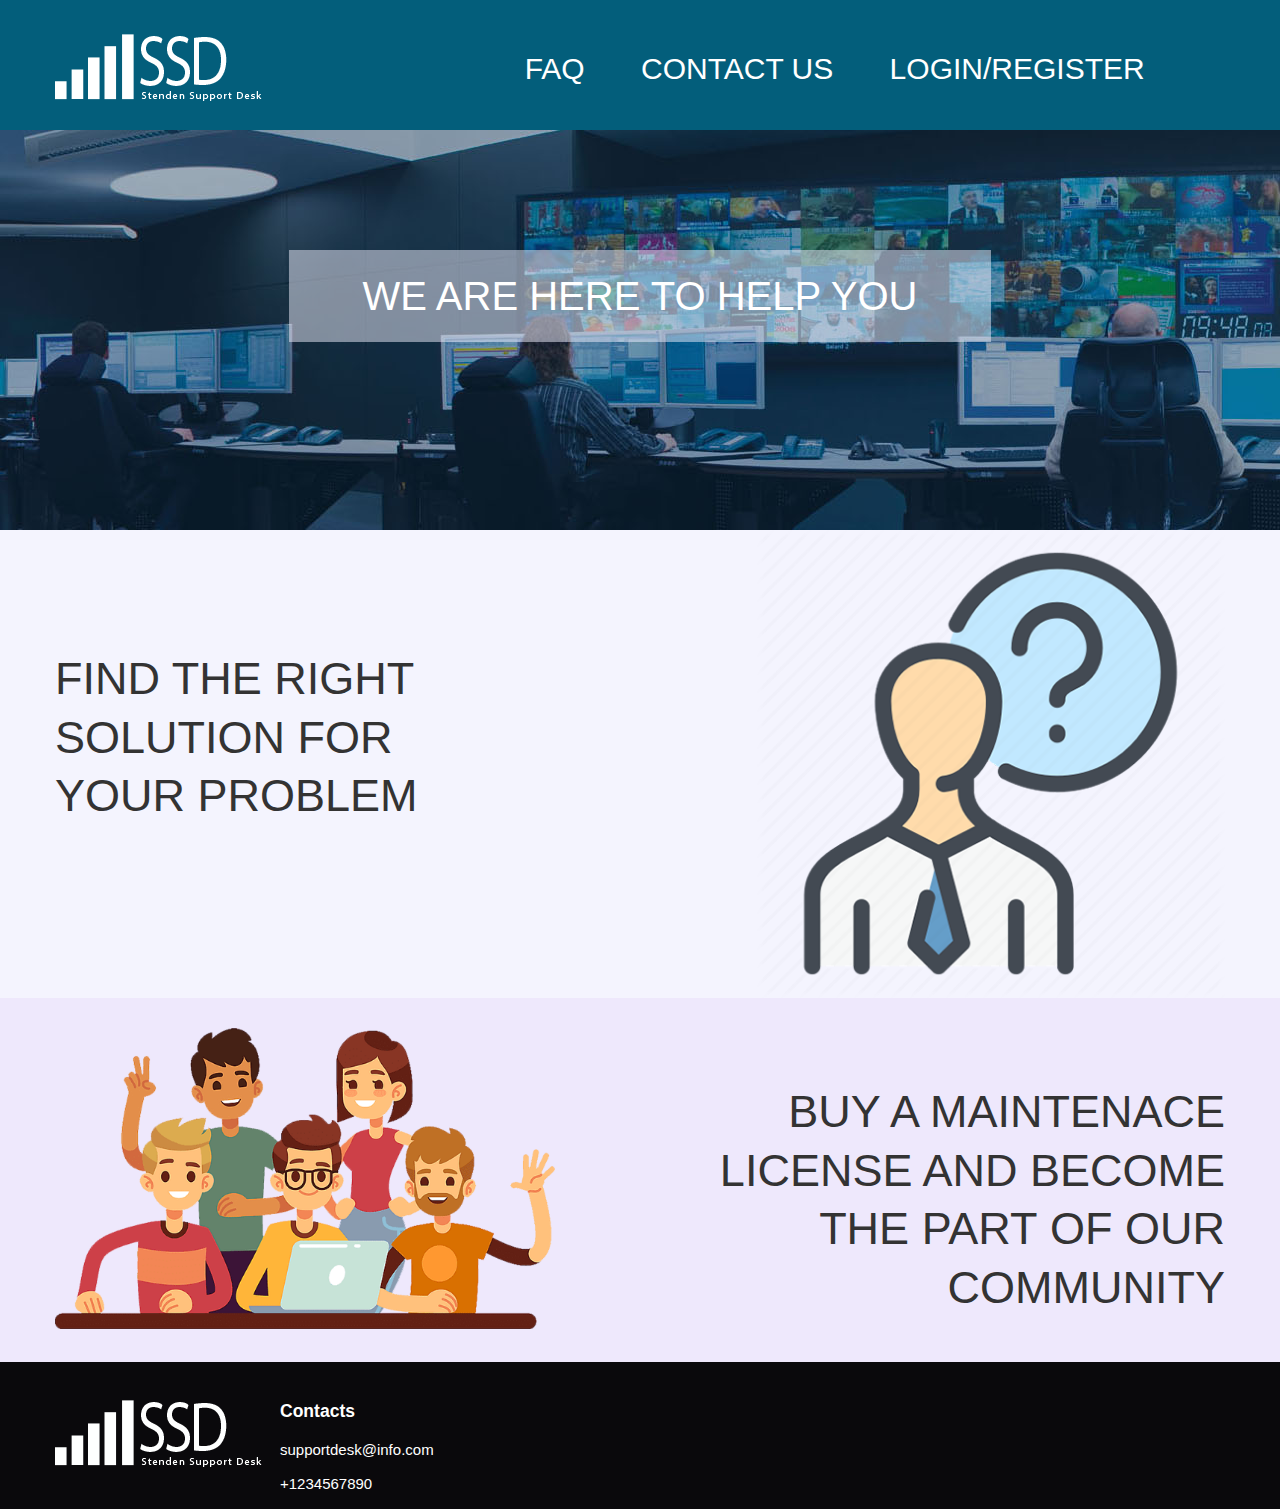
==== index.html @ 8ef579fd "Index Page and CSS" ====
<!DOCTYPE html>
<html lang="en">

<head>
    <meta charset="UTF-8">
    <meta name="viewport" content="width=device-width, initial-scale=1.0">
    <title>Index Page</title>
    <link rel="stylesheet" href="vendor/Slick/slick.css">
    <link rel="stylesheet" href="fonts/fonts.css">
    <link rel="stylesheet" href="css/style.css">
    
</head>

<body>
  
    <header>
        <div class="container">
        <a href="index.html" ><img class="logo" src="img/logo.png"></a>
        <div class="menu-btn not-active"><span></span>
            </div>
        <ul class="menu"><li><a href="#">faq</a></li>
                <li><a href="#">contact us</a></li>
                <li><a href="#">login/register</a></li>
                <li><a href="#"></a></li>
        </ul>
        </div>
    </header>

    <div class="banner">
        <div class="container">
            <div class="banner_text">
                <p>We are here to help you</p>
            </div>
        </div>
    </div>
    

    
    <div class="right_image clearfix">
        <div class="container clearfix">
        <p>FIND THE RIGHT <b>SOLUTION</b> 
FOR YOUR <b>PROBLEM</b></p>
        <img src="img/right_img.png"  alt="">
    </div>
</div>

    <div class="left_image clearfix">
        <div class="container clearfix">
        <p>BUY A MAINTENACE LICENSE 
AND <b>BECOME THE PART</b>
OF OUR COMMUNITY</p>
        <img src="img/left_img.png" alt="">

        
    </div>
    </div>














    
    <footer>
        <div class="container clearfix">
            <div class="footer_logo"><img src="img/logo.png" alt=""></div>
            <div class="footer_contacts clearfix">
            <h3>Contacts</h3>
            <p>supportdesk@info.com</p>
            <p>+1234567890</p>
        </div>
            
        </div>
    </footer>
    <script src="vendor/jquery/jquery-3.2.0.min.js"></script>
    <script src="js/core.js"></script>
</body>

</html>
---- fonts/fonts.css ----
@font-face {
			font-family: "RalewayRegular";
			src: url("RalewayRegular/RalewayRegular.eot");
			src: url("RalewayRegular/RalewayRegular.eot?#iefix")format("embedded-opentype"),
			url("RalewayRegular/RalewayRegular.woff") format("woff"),
			url("RalewayRegular/RalewayRegular.ttf") format("truetype");
			font-style: normal;
			font-weight: normal;
	}



	@font-face {
			font-family: "RalewayLight";
			src: url("RalewayLight/RalewayLight.eot");
			src: url("RalewayLight/RalewayLight.eot?#iefix")format("embedded-opentype"),
			url("RalewayLight/RalewayLight.woff") format("woff"),
			url("RalewayLight/RalewayLight.ttf") format("truetype");
			font-style: normal;
			font-weight: normal;
	}

	@font-face {
			font-family: "RalewayMedium";
			src: url("RalewayMedium/RalewayMedium.eot");
			src: url("RalewayMedium/RalewayMedium.eot?#iefix")format("embedded-opentype"),
			url("RalewayMedium/RalewayMedium.woff") format("woff"),
			url("RalewayMedium/RalewayMedium.ttf") format("truetype");
			font-style: normal;
			font-weight: normal;
	}

	@font-face {
			font-family: "RalewaySemiBold";
			src: url("RalewaySemiBold/RalewaySemiBold.eot");
			src: url("RalewaySemiBold/RalewaySemiBold.eot?#iefix")format("embedded-opentype"),
			url("RalewaySemiBold/RalewaySemiBold.woff") format("woff"),
			url("RalewaySemiBold/RalewaySemiBold.ttf") format("truetype");
			font-style: normal;
			font-weight: normal;
	}

	@font-face {
			font-family: "RalewayBold";
			src: url("RalewayBold/RalewayBold.eot");
			src: url("RalewayBold/RalewayBold.eot?#iefix")format("embedded-opentype"),
			url("RalewayBold/RalewayBold.woff") format("woff"),
			url("RalewayBold/RalewayBold.ttf") format("truetype");
			font-style: normal;
			font-weight: normal;
	}

	@font-face {
			font-family: "RalewayExtraBold";
			src: url("RalewayExtraBold/RalewayExtraBold.eot");
			src: url("RalewayExtraBold/RalewayExtraBold.eot?#iefix")format("embedded-opentype"),
			url("RalewayExtraBold/RalewayExtraBold.woff") format("woff"),
			url("RalewayExtraBold/RalewayExtraBold.ttf") format("truetype");
			font-style: normal;
			font-weight: normal;
	}

@font-face {
  font-family: 'FuturaRener';
  src: url('futura/FuturaRener.eot') format('embedded-opentype');
  font-weight: lighter;
  font-style: normal;
}


@font-face {
  font-family: 'FuturaRener-Light';
  src: url('futura/FuturaRener-Light.eot') format('embedded-opentype');
  font-weight: normal;
  font-style: normal;
}
---- css/style.css ----
html, body, div, span, object, iframe, img, strong, b, u, i, table, tbody, tfoot, thead, td, th, tr form, label, legend, header, footer, article, section, aside {
  margin: 0;
  padding: 0;
  border: 0;
  vertical-align: baseline;
  background: transparent; }

article, aside, details, figcaption, figure, footer, header, hgroup, menu, nav, section {
  display: block; }

input:focus, select:focus, textarea:focus, button:focus {
  outline: none; }

html, body {
  width: 100%;
  height: 100%; }

.clear {
  clear: both;
  font-size: 0; }

.clearfix::after {
  clear: both;
  content: "";
  display: table; }

button {
  cursor: pointer; }

input[type="button"], input[type="submit"] {
  cursor: pointer; }

table {
  border-collapse: collapse;
  border-spacing: 0; }

input, select, textarea, button {
  font-family: arial, helvetica, sans-serif;
  font-weight: 400;
  color: #000; }

* {
  box-sizing: border-box; }

body {
  font-family: 'FuturaRener', sans-serif; 
  color: #333333;
  background: #f4f4fe;
  font-weight: lighter;
  font-size: 14px;
  line-height: 1.3;
  min-width: 320px; }

.container {
  min-width: 320px;
  max-width: 1200px;
  padding: 0 15px;
  margin: 0 auto; }


header{
  height: 130px;
  position: relative;
  background-color: #035e7b;
}

ul{
  margin: 0px;
  margin-top: 44px;
  padding: 0px;
  float: right;
  font-size: 30px;
}

.menu  li a:hover{
  transition: 0.1s ease-out 0.1s;
  padding-bottom:4px;
  border-bottom: 2px solid #36aeea;
}

 ul li{
  display: inline-block;
  padding: 5px 24px;
  
}

 ul li a{
  font-family: 'FuturaRener', sans-serif; 
  font-weight: lighter;
  color: white;
  text-transform: uppercase;
  text-decoration: none;
  

}

.logo{
  float: left;
  margin-top: 34px;
}

.banner{
  background-image: url(../img/banner.jpg);
  height: 400px;
  position: relative;
  width: 100%;
  padding-top: 120px;
}

.banner_text{
  background: rgba(239,239,253, 0.5);
  height: auto;
  width: 60%;
  margin: 0 auto;

}

.banner_text p{
  margin: 0;
  padding: 20px;
  font-family: 'FuturaRener', sans-serif; 
  text-align: center;
  font-size: 40px;
  text-transform: uppercase;
  color: white;

}

.right_image img{
  float: right;
  width: 40%;

}

 

.right_image p{
  font-size: 45px;
  margin-top: 120px;
  width: 40%;
  text-align: left;
  float: left;
}

.left_image p{
  font-size: 45px;
  margin-top: 55px;
  float: right;
  width: 50%;
  text-align: right;
}

.left_image img{
  float: left;
  width: 500px;
}

.left_image{
  padding-top: 30px;
  background: #eee8fc;
}

footer{
  background: #0a090c;
  padding-top: 20px;
}

.footer_logo{
  float: left;
}


.footer_contacts{
  color: white;
  margin-left: 225px;
  font-size: 15px;
}


@media screen and (max-width: 860px) {
  .right_image img{
    width: 40%;
  }

  .right_image p{
    font-size: 30px;
    margin-top:30px;
  }
  .left_image p{
    font-size: 30px;
    margin-top:30px;
  }


  .left_image img{
    width: 40%;
  }
}


@media screen and (max-width: 550px) {
      .right_image p{
    font-size: 24px;
    margin-top:30px;
  }
  .left_image p{
    font-size: 24px;
    margin-top:30px;
  }
}

.menu-btn {
  width: 40px;
  height: 40px;
  float: right;
  background: transparent;
  position: relative;
  cursor: pointer;
  display: none;
  margin-top: 45px;
  margin-right: 15px; }
  @media screen and (max-width: 870px) {
    .menu-btn {
      display: block; } }

.menu-btn span::after {
  bottom: -5px; }

.menu-btn span::before {
  top: -5px; }

.menu-btn span {
  width: 20px;
  height: 2px;
  background: #fff;
  position: absolute;
  top: 50%;
  left: 50%;
  margin: -1px 0 0 -9px; }

.menu-btn span::before, .menu-btn span::after {
  content: "";
  width: 20px;
  height: 2px;
  background: #fff;
  position: absolute;
  left: 0; 
}


.is-active{
  display: block;
}


    @media screen and (max-width: 870px) {
      header ul.menu {
        display: none;
        font-size: 16px;
        z-index: 499;
        background: #035e7b;
        width: 200px;
        height: auto;
        position: absolute;
        top: 130px;
        right: 0px;
        display: none;
        text-align: center;
        margin: 0 !important;
        padding: 10px 15px !important; } }
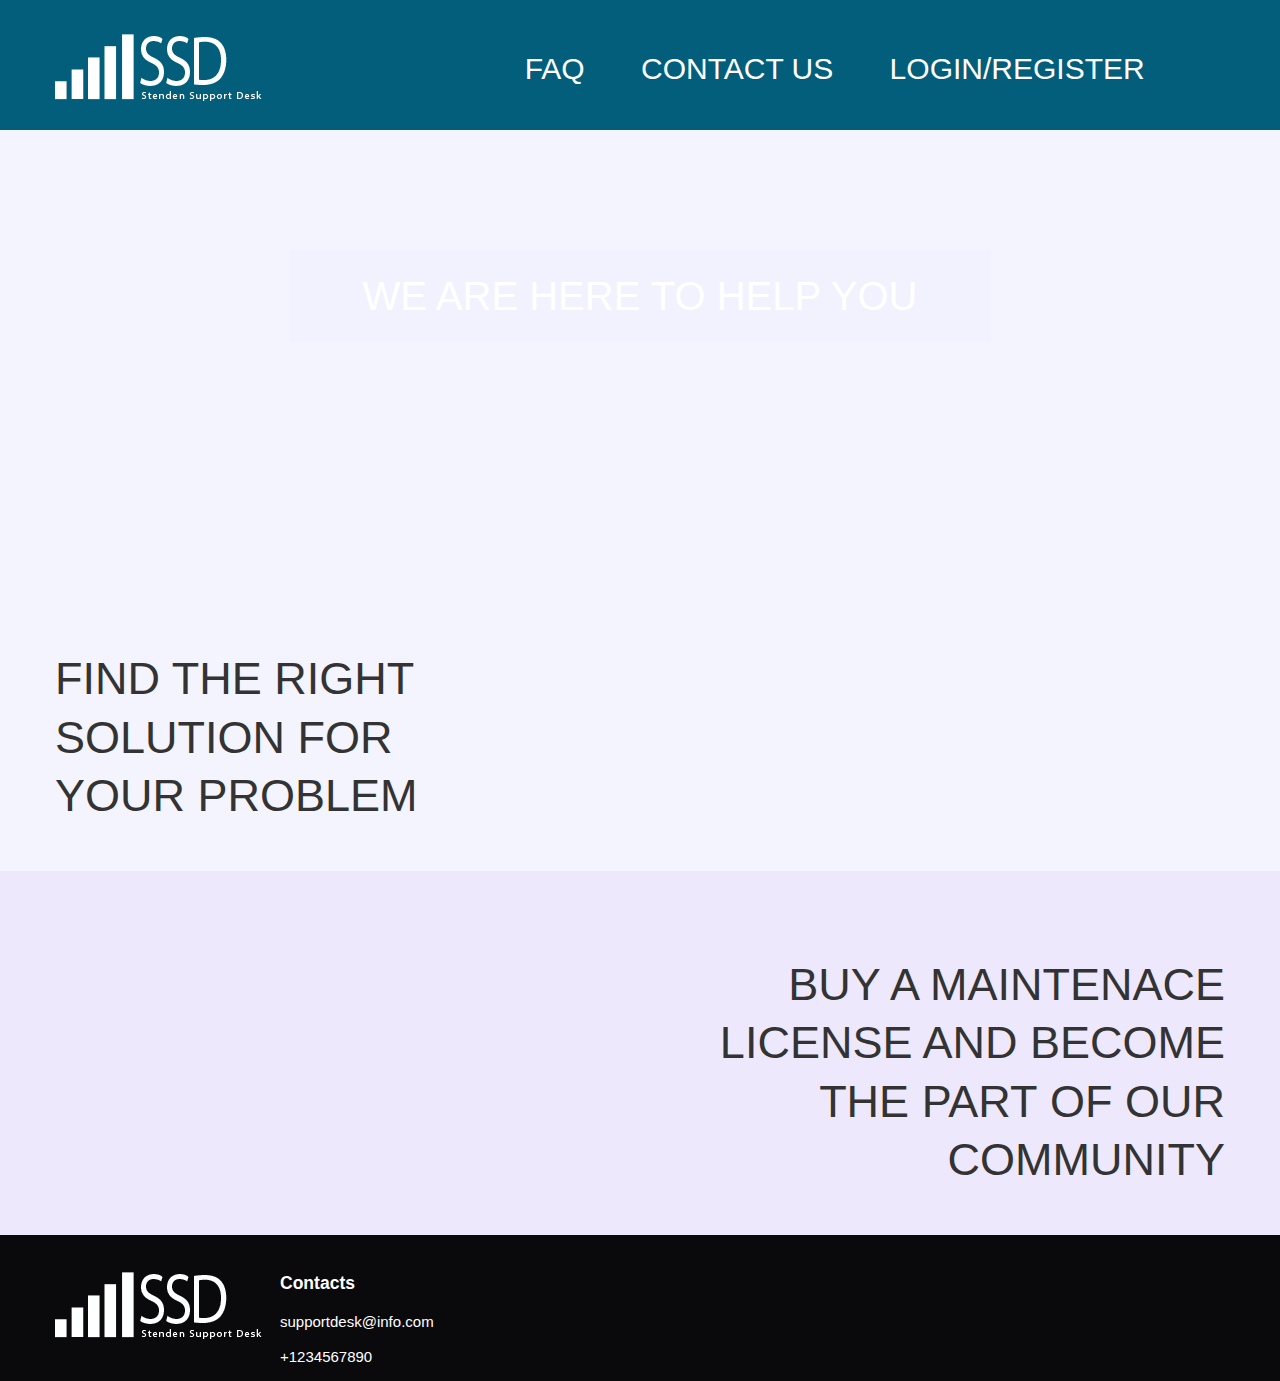
==== commit 7f7d62c3: "added php for login and register pages" ====
--- a/index.html
+++ b/index.html
@@ -14,13 +14,13 @@
 <body>
   
     <header>
-        <div class="container">
+        <div class="container"> 
         <a href="index.html" ><img class="logo" src="img/logo.png"></a>
         <div class="menu-btn not-active"><span></span>
             </div>
         <ul class="menu"><li><a href="#">faq</a></li>
                 <li><a href="#">contact us</a></li>
-                <li><a href="#">login/register</a></li>
+                <li><a href="login">login/register</a></li>
                 <li><a href="#"></a></li>
         </ul>
         </div>
@@ -50,7 +50,7 @@
 AND <b>BECOME THE PART</b>
 OF OUR COMMUNITY</p>
         <img src="img/left_img.png" alt="">
-
+        
         
     </div>
     </div>
--- a/css/style.css
+++ b/css/style.css
@@ -52,7 +52,7 @@
   min-width: 320px; }
 
 .container {
-  min-width: 320px;
+  min-width: 450px;
   max-width: 1200px;
   padding: 0 15px;
   margin: 0 auto; }
@@ -267,4 +267,80 @@
         display: none;
         text-align: center;
         margin: 0 !important;
-        padding: 10px 15px !important; } }+        padding: 10px 15px !important; } }
+
+
+.login_bg{
+  background-image: url(../img/bglogo_register.jpg);
+  background-repeat: no-repeat;
+  -webkit-background-size: cover;
+  background-size: cover;
+}
+
+
+
+.login_form{
+  width: 400px;
+  margin: 0 auto;
+  padding-top: 120px;
+  text-align: center;
+  color: #fff;
+  padding-bottom: 100px;
+}
+
+@media screen and (max-width: 500px) {
+  .login_form{
+  width: 320px;
+}
+}
+
+.login_form img{
+  width: 120px;
+  
+}
+
+.login_form input{
+  width: 100%;
+  height: 35px;
+  border: none;
+  background-color: rgba(255,255,255, 0.5);
+  padding: 5px 5px 5px 38px;
+  margin: 10px;
+}
+
+.login_form input[type=text]{
+  background-image: url(../img/user_img.png);
+  -webkit-background-size: 30px;
+  background-position: 8px 7px;
+  background-size: 20px;
+  background-repeat: no-repeat;
+}
+.login_form input[type=email]{
+     background-image: url(../img/email_img.png);
+  -webkit-background-size: 24px;
+    background-position: 6px 5px;
+    background-size: 24px;
+  background-repeat: no-repeat;
+}
+
+.login_form input[type=password]{
+  background-image: url(../img/password_img.png);
+  -webkit-background-size: 30px;
+  background-position: 8px 4px;
+  background-size: 20px;
+  background-repeat: no-repeat;
+}
+
+.login_form input[type=submit]{
+  padding: 5px;
+  color: #fff;
+  background-color: #035e7b;
+}
+
+.login_form a{
+  color: #fefefe;
+  text-decoration: none;
+  font-size: 12px;
+  margin-top: 5px;
+  text-align: center;
+}
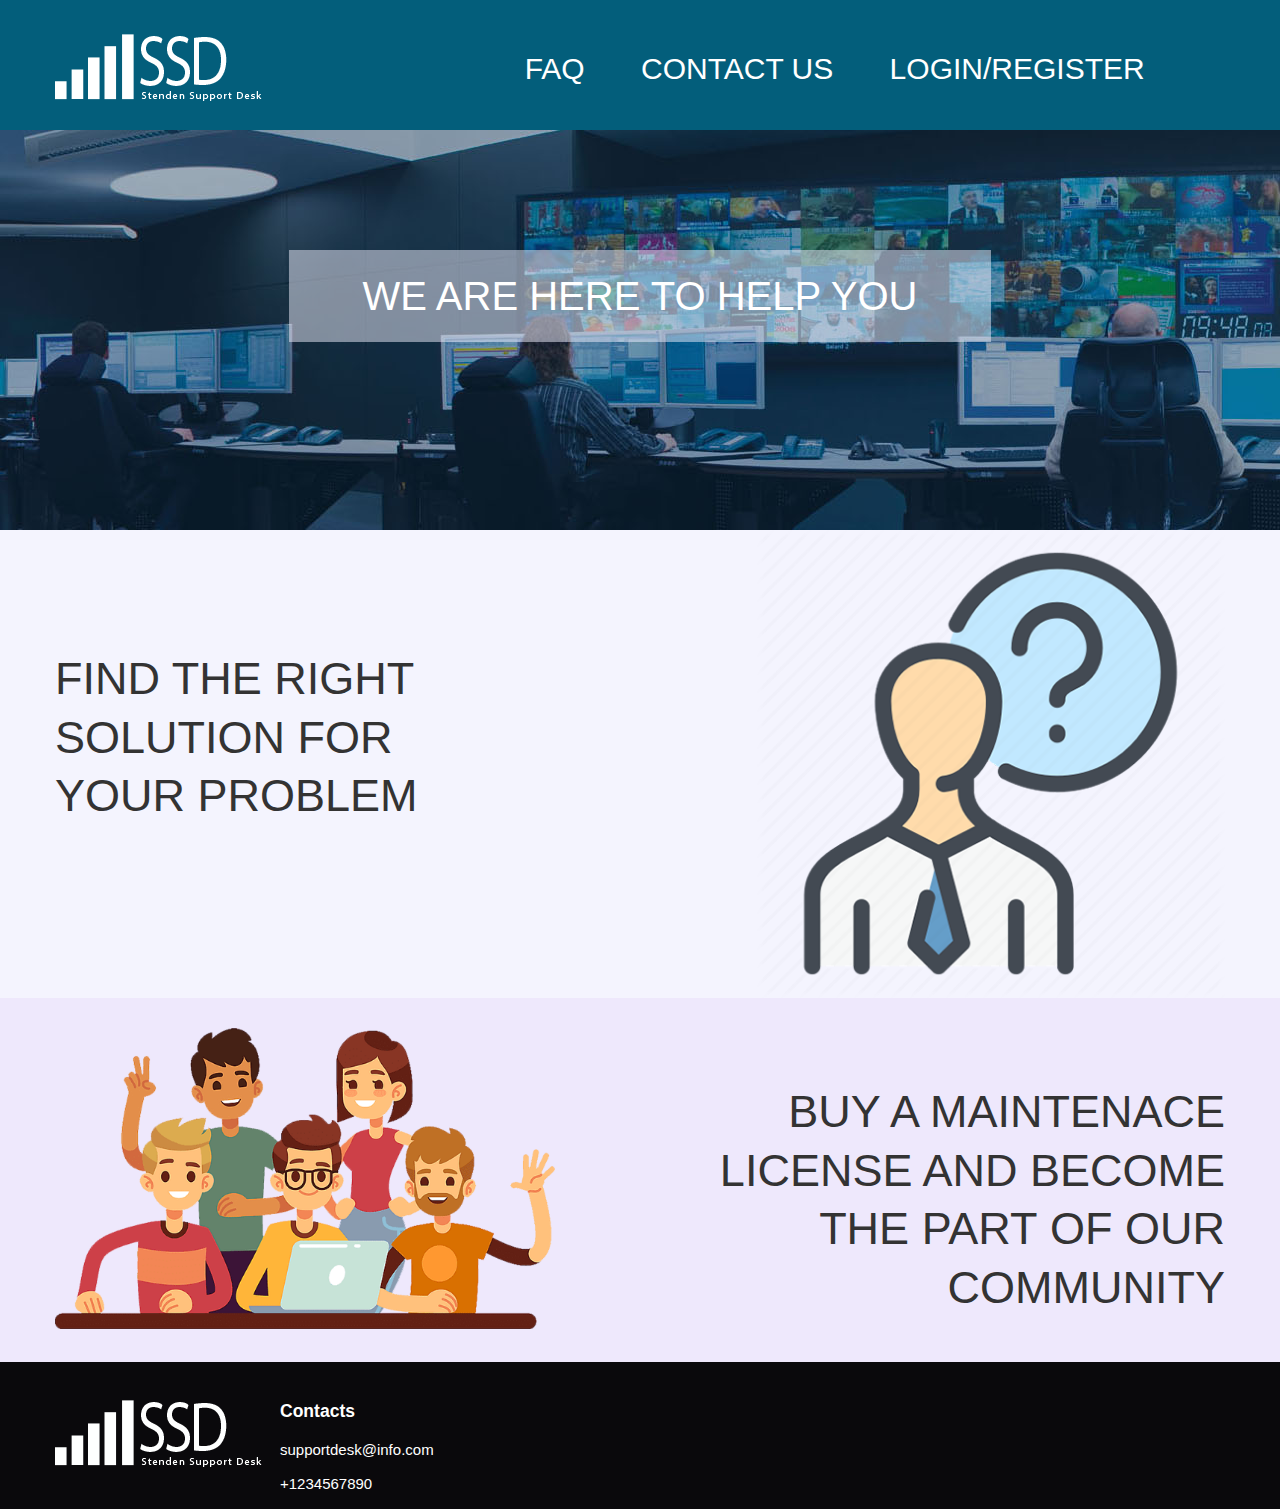
==== commit a0a5433e: "Merge branch 'master' into header.php" ====
--- a/index.html
+++ b/index.html
@@ -14,13 +14,13 @@
 <body>
   
     <header>
-        <div class="container"> 
+        <div class="container">
         <a href="index.html" ><img class="logo" src="img/logo.png"></a>
         <div class="menu-btn not-active"><span></span>
             </div>
         <ul class="menu"><li><a href="#">faq</a></li>
                 <li><a href="#">contact us</a></li>
-                <li><a href="login">login/register</a></li>
+                <li><a href="#">login/register</a></li>
                 <li><a href="#"></a></li>
         </ul>
         </div>
@@ -50,7 +50,7 @@
 AND <b>BECOME THE PART</b>
 OF OUR COMMUNITY</p>
         <img src="img/left_img.png" alt="">
-        
+
         
     </div>
     </div>
--- a/fonts/fonts.css
+++ b/fonts/fonts.css
@@ -0,0 +1,80 @@
+@font-face {
+			font-family: "RalewayRegular";
+			src: url("RalewayRegular/RalewayRegular.eot");
+			src: url("RalewayRegular/RalewayRegular.eot?#iefix")format("embedded-opentype"),
+			url("RalewayRegular/RalewayRegular.woff") format("woff"),
+			url("RalewayRegular/RalewayRegular.ttf") format("truetype");
+			font-style: normal;
+			font-weight: normal;
+	}
+
+
+
+	@font-face {
+			font-family: "RalewayLight";
+			src: url("RalewayLight/RalewayLight.eot");
+			src: url("RalewayLight/RalewayLight.eot?#iefix")format("embedded-opentype"),
+			url("RalewayLight/RalewayLight.woff") format("woff"),
+			url("RalewayLight/RalewayLight.ttf") format("truetype");
+			font-style: normal;
+			font-weight: normal;
+	}
+
+	@font-face {
+			font-family: "RalewayMedium";
+			src: url("RalewayMedium/RalewayMedium.eot");
+			src: url("RalewayMedium/RalewayMedium.eot?#iefix")format("embedded-opentype"),
+			url("RalewayMedium/RalewayMedium.woff") format("woff"),
+			url("RalewayMedium/RalewayMedium.ttf") format("truetype");
+			font-style: normal;
+			font-weight: normal;
+	}
+
+	@font-face {
+			font-family: "RalewaySemiBold";
+			src: url("RalewaySemiBold/RalewaySemiBold.eot");
+			src: url("RalewaySemiBold/RalewaySemiBold.eot?#iefix")format("embedded-opentype"),
+			url("RalewaySemiBold/RalewaySemiBold.woff") format("woff"),
+			url("RalewaySemiBold/RalewaySemiBold.ttf") format("truetype");
+			font-style: normal;
+			font-weight: normal;
+	}
+
+	@font-face {
+			font-family: "RalewayBold";
+			src: url("RalewayBold/RalewayBold.eot");
+			src: url("RalewayBold/RalewayBold.eot?#iefix")format("embedded-opentype"),
+			url("RalewayBold/RalewayBold.woff") format("woff"),
+			url("RalewayBold/RalewayBold.ttf") format("truetype");
+			font-style: normal;
+			font-weight: normal;
+	}
+
+	@font-face {
+			font-family: "RalewayExtraBold";
+			src: url("RalewayExtraBold/RalewayExtraBold.eot");
+			src: url("RalewayExtraBold/RalewayExtraBold.eot?#iefix")format("embedded-opentype"),
+			url("RalewayExtraBold/RalewayExtraBold.woff") format("woff"),
+			url("RalewayExtraBold/RalewayExtraBold.ttf") format("truetype");
+			font-style: normal;
+			font-weight: normal;
+	}
+
+@font-face {
+  font-family: 'FuturaRener';
+  src: url('futura/FuturaRener.eot') format('embedded-opentype');
+  font-weight: lighter;
+  font-style: normal;
+}
+
+
+@font-face {
+  font-family: 'FuturaRener-Light';
+  src: url('futura/FuturaRener-Light.eot') format('embedded-opentype');
+  font-weight: normal;
+  font-style: normal;
+}
+
+
+
+
--- a/css/style.css
+++ b/css/style.css
@@ -1,70 +1,124 @@
-html, body, div, span, object, iframe, img, strong, b, u, i, table, tbody, tfoot, thead, td, th, tr form, label, legend, header, footer, article, section, aside {
+html,
+body,
+div,
+span,
+object,
+iframe,
+img,
+strong,
+b,
+u,
+i,
+table,
+tbody,
+tfoot,
+thead,
+td,
+th,
+tr form,
+label,
+legend,
+header,
+footer,
+article,
+section,
+aside {
   margin: 0;
   padding: 0;
   border: 0;
   vertical-align: baseline;
-  background: transparent; }
-
-article, aside, details, figcaption, figure, footer, header, hgroup, menu, nav, section {
-  display: block; }
-
-input:focus, select:focus, textarea:focus, button:focus {
-  outline: none; }
-
-html, body {
-  width: 100%;
-  height: 100%; }
+  background: transparent;
+}
+
+article,
+aside,
+details,
+figcaption,
+figure,
+footer,
+header,
+hgroup,
+menu,
+nav,
+section {
+  display: block;
+}
+
+input:focus,
+select:focus,
+textarea:focus,
+button:focus {
+  outline: none;
+}
+
+html,
+body {
+  width: 100%;
+  height: 100%;
+}
 
 .clear {
   clear: both;
-  font-size: 0; }
+  font-size: 0;
+}
 
 .clearfix::after {
   clear: both;
   content: "";
-  display: table; }
+  display: table;
+}
 
 button {
-  cursor: pointer; }
-
-input[type="button"], input[type="submit"] {
-  cursor: pointer; }
+  cursor: pointer;
+}
+
+input[type="button"],
+input[type="submit"] {
+  cursor: pointer;
+}
 
 table {
   border-collapse: collapse;
-  border-spacing: 0; }
-
-input, select, textarea, button {
+  border-spacing: 0;
+}
+
+input,
+select,
+textarea,
+button {
   font-family: arial, helvetica, sans-serif;
   font-weight: 400;
-  color: #000; }
+  color: #000;
+}
 
 * {
-  box-sizing: border-box; }
+  box-sizing: border-box;
+}
 
 body {
-  font-family: 'FuturaRener', sans-serif; 
+  font-family: "FuturaRener", sans-serif;
   color: #333333;
   background: #f4f4fe;
   font-weight: lighter;
   font-size: 14px;
   line-height: 1.3;
-  min-width: 320px; }
+  min-width: 320px;
+}
 
 .container {
   min-width: 450px;
   max-width: 1200px;
   padding: 0 15px;
-  margin: 0 auto; }
-
-
-header{
+  margin: 0 auto;
+}
+
+header {
   height: 130px;
   position: relative;
   background-color: #035e7b;
 }
 
-ul{
+ul {
   margin: 0px;
   margin-top: 44px;
   padding: 0px;
@@ -72,34 +126,31 @@
   font-size: 30px;
 }
 
-.menu  li a:hover{
+.menu li a:hover {
   transition: 0.1s ease-out 0.1s;
-  padding-bottom:4px;
+  padding-bottom: 4px;
   border-bottom: 2px solid #36aeea;
 }
 
- ul li{
+ul li {
   display: inline-block;
   padding: 5px 24px;
-  
-}
-
- ul li a{
-  font-family: 'FuturaRener', sans-serif; 
+}
+
+ul li a {
+  font-family: "FuturaRener", sans-serif;
   font-weight: lighter;
   color: white;
   text-transform: uppercase;
   text-decoration: none;
-  
-
-}
-
-.logo{
+}
+
+.logo {
   float: left;
   margin-top: 34px;
 }
 
-.banner{
+.banner {
   background-image: url(../img/banner.jpg);
   height: 400px;
   position: relative;
@@ -107,34 +158,428 @@
   padding-top: 120px;
 }
 
-.banner_text{
-  background: rgba(239,239,253, 0.5);
+.banner_text {
+  background: rgba(239, 239, 253, 0.5);
   height: auto;
   width: 60%;
   margin: 0 auto;
-
-}
-
-.banner_text p{
+}
+
+.banner_text p {
   margin: 0;
   padding: 20px;
-  font-family: 'FuturaRener', sans-serif; 
+  font-family: "FuturaRener", sans-serif;
   text-align: center;
   font-size: 40px;
   text-transform: uppercase;
   color: white;
-
-}
-
-.right_image img{
+}
+
+.right_image img {
   float: right;
   width: 40%;
-
-}
-
- 
-
-.right_image p{
+}
+
+
+#profilePic{
+margin: 20px 20px 0 0;
+width:124px;
+height: 124px;
+
+}
+
+.user_banner {
+  height: 200px;
+  width: 100%;
+  background-color: #f4f4fe;
+}
+
+.user_banner_wrapper {
+  margin: 0 auto;
+  width: 500px;
+  height: 200px;
+}
+
+.user_banner_wrapper_pic,
+.user_banner_wrapper_msg {
+  margin: 0 auto;
+  width: fit-content;
+}
+
+
+.content_wrapper {
+  padding: 20px 0;
+  width: 100%;
+  background-color: #eee8fc;
+  overflow: auto;
+}
+
+/*--------------------Ticket Maintainance page-----------------*/
+
+.maintain_wrapper{
+  width: 1500px;
+  margin: 0px auto;
+}
+
+.maintain_client{
+  width: 90%;
+  float:left;
+  background-color: #e4d9ff;
+
+}
+
+.maintain_client_info{
+  width: 20%;
+  background-color: #eee8fc;
+  padding:15px 60px;
+  float:left;
+}
+
+.maintain_client_text{
+  width:80%;
+  float:left;
+
+}
+
+.bubble {
+	position: relative;
+	background: #6f72ff;
+  border-radius: .4em;
+  padding: .2em 2em 1em 2em;
+  float:left;
+  margin: 20px 20px 20px 0;
+
+}
+
+.bubble:after {
+	content: '';
+	position: absolute;
+	left: 0;
+	top: 50%;
+	width: 0;
+	height: 0;
+	border: 20px solid transparent;
+	border-right-color: #6f72ff;
+	border-left: 0;
+	border-top: 0;
+  margin-top: -5%;
+	margin-left: -20px;
+}
+
+.bubble_response {
+	position: relative;
+	background: #6aff4d;
+  border-radius: .4em;
+  padding: .2em 2em 1em 2em;
+  margin: 20px 0 20px 20px;
+
+}
+
+.bubble_response:after {
+	content: '';
+	position: absolute;
+	right: 0;
+	top: 50%;
+	width: 0;
+	height: 0;
+	border: 20px solid transparent;
+	border-left-color: #6aff4d;
+	border-right: 0;
+	border-bottom: 0;
+	margin-top: -10px;
+	margin-right: -20px;
+}
+
+
+.dropbtn, .submitbtn{
+  background-color: #4CAF50;
+  color: white;
+  padding: 16px;
+  font-size: 16px;
+  border: none;
+  margin: 5px;
+}
+
+.dropdown {
+  position: relative;
+  display: inline-block;
+  float:right;
+}
+
+input[type=checkbox] + label {
+  display: block;
+  margin: 0.2em;
+  cursor: pointer;
+  padding: 0.2em;
+}
+
+input[type=checkbox] {
+  display: none;
+}
+
+input[type=checkbox] + label:before {
+  content: "\2714";
+  border: 0.1em solid #000;
+  border-radius: 0.2em;
+  display: inline-block;
+  width: 1em;
+  height: 1em;
+  padding-left: 0.2em;
+  padding-bottom: 0.3em;
+  margin-right: 0.2em;
+  vertical-align: bottom;
+  color: transparent;
+  transition: .2s;
+}
+
+input[type=checkbox] + label:active:before {
+  transform: scale(0);
+}
+
+input[type=checkbox]:checked + label:before {
+  background-color: MediumSeaGreen;
+  border-color: MediumSeaGreen;
+  color: #fff;
+}
+
+input[type=checkbox]:disabled + label:before {
+  transform: scale(1);
+  border-color: #aaa;
+}
+
+input[type=checkbox]:checked:disabled + label:before {
+  transform: scale(1);
+  background-color: #bfb;
+  border-color: #bfb;
+}
+
+.dropdown-content a:hover {background-color: #ddd;}
+
+.dropdown:hover .dropdown-content {display: block;}
+
+.dropdown:hover .dropbtn {background-color: #3e8e41;}
+
+.maintain_client_anwserBar{
+  width: 100%;
+  background-color: #035e7b;
+  float:left;
+  margin: 0 auto;
+}
+
+.maintain_client_anwserBar_wrap{
+  width: 51%;
+  margin: 0 auto;
+}
+.clearfix::after {
+  clear: both;
+  content: "";
+  display: table; }
+
+textarea{
+  width: 100%;
+  height: 200px;
+  border: none;
+  margin: 10px;
+  padding: 20px;
+  resize: none;
+  border-radius: 10px;
+}
+
+.maintain_client_anwserBar_text{
+  width: 75%;
+  margin: 10px auto;
+  float: left;
+}
+
+.maintain_client_anwserBar_buttons{
+  width:20%;
+  float:right;
+  margin: 20px;
+  background-color: #b4b7b871;
+  padding: 2%;
+  border-radius: 10px;
+  height: 200px;
+}
+
+.dropdown{
+float:left;
+}
+
+
+/*_____________________________________________________________*/
+
+/* TicketBox beginning */
+
+.ticket_box {
+  width: 1000px;
+  height: 200px;
+  background-color: #ffffff;
+  border-radius: 17px;
+  box-shadow: 2px 5px 5px #000000;
+  margin: 20px auto;
+}
+
+.ticket_box_top {
+  width: 100%;
+  height: 70%;
+  border-radius: 17px 17px 0 0;
+  float: left;
+}
+
+.ticket_box_id {
+  width: 145px;
+
+  height: 100%;
+  float: left;
+  border-radius: 17px 0 0;
+  border: solid #eee8fc 2px;
+}
+
+.ticket_box_id p {
+  margin: 50px 57px;
+  font-size: 1.3em;
+  font-family: arial;
+}
+
+.ticket_box_content {
+  height: 100%;
+  border-radius: 0px 17px 0 0;
+  border: solid #eee8fc 2px;
+  width: 85.5%;
+  float: left;
+  border-left: 0;
+}
+
+.ticket_box_content_title {
+  margin: 10px;
+}
+
+.ticket_box_content_body {
+  margin: 10px;
+}
+
+.ticket_box_bottom {
+  width: 100%;
+  border-radius: 17px;
+  height: 30%;
+  float: left;
+}
+
+.ticket_box_bottom p {
+  float: left;
+  margin: 2px 6px;
+}
+
+.ticket_box_assign {
+  width: 145px;
+  height: 100%;
+  border-radius: 0 0 0 17px;
+  border: solid #eee8fc 2px;
+  float: left;
+  border-top: 0;
+}
+
+.ticket_box_bottom_assignedTo {
+  height: 100%;
+  width: 170px;
+  border: solid #eee8fc 2px;
+  float: left;
+  border-left: 0;
+  border-top: 0;
+}
+
+.ticket_box_bottom_raisedBy {
+  height: 100%;
+  width: 170px;
+  border: solid #eee8fc 2px;
+  border-left: 0;
+  border-top: 0;
+  float: left;
+}
+
+.ticket_box_bottom_priority {
+  height: 100%;
+  width: 116px;
+  border: solid #eee8fc 2px;
+  float: left;
+  border-left: 0;
+  border-top: 0;
+}
+
+.ticket_box_bottom_category {
+  height: 100%;
+  width: 160px;
+  float: left;
+  border: solid #eee8fc 2px;
+  border-left: 0;
+  border-top: 0;
+}
+
+.ticket_box_bottom_duedate {
+  height: 100%;
+  width: 180px;
+  float: left;
+  border: solid #eee8fc 2px;
+  border-left: 0;
+  border-top: 0;
+}
+
+.ticket_box_bottom_status {
+  height: 100%;
+  width: 59px;
+  float: left;
+  display: flex;
+  justify-content: center;
+  align-items: center;
+  border-radius: 0 0 17px 0;
+  border: solid #eee8fc 2px;
+  border-left: 0;
+  border-top: 0;
+}
+
+
+#ticket_box_assign_pic {
+  float: left;
+  margin: 1px 55px;
+}
+
+#statusLight {
+  float: left;
+  margin: 16px 18px;
+}
+
+
+
+/* ------------------CHANGES------------------ */
+.view_legend {
+  width: 60%;
+  height: 150px;
+  margin: 0 auto;
+  display: flex;
+  justify-content: space-between;
+  font-weight: bold;
+}
+.legend_Lvl_1 {
+  display: flex;
+  justify-content: center;
+  align-items: center;
+}
+.legendlight {
+  width: 30px;
+  height: 30px;
+  margin-right: 15px;
+}
+.statusLight {
+  float: left;
+  margin: 16px 18px;
+}
+.light {
+  float: left;
+  width: 20px;
+  height: 20px;
+}
+
+.right_image p {
   font-size: 45px;
   margin-top: 120px;
   width: 40%;
@@ -142,7 +587,115 @@
   float: left;
 }
 
-.left_image p{
+#none_submitted {
+  width: 40%;
+  height: 75px;
+  margin: 0 auto;
+  display: flex;
+  justify-content: center;
+  align-items: center;
+  background-color: seashell;
+}
+/*------------------------Security operator----------------*/
+.main_security_wrapper{
+  width:100%;
+  height:700px;
+  /* background-color: grey; */
+  display:flex;
+  flex-direction: column;
+  justify-content: center;
+  align-items: center;
+  /* overflow: scroll; */
+  /* flex-grow: 1; */
+  /* flex-basis: 0; */
+}
+#security_wrap{
+  overflow: scroll;
+  width: 60%;
+  margin-top: 10px;
+}
+#security_wrap::-webkit-scrollbar {
+  display: none;
+}
+.security_div{
+  flex-grow: 1;
+  /* margin:10px; */
+  box-sizing: border-box;
+  /* border:2px solid blue; */
+  display: flex;
+    flex-direction: column;
+    justify-content: space-evenly;
+    text-align: center;
+}
+.security_general{
+  display:flex;
+  /* flex-direction: column; */
+  /* width:100%; */
+  /* height:100%; */
+  flex-grow: 1;
+  /* width: 60%; */
+  margin-top:10px;
+  border:1px solid red;
+  -webkit-border-radius: 15px;
+-moz-border-radius: 15px;
+border-radius: 15px;
+}
+.notification{
+  box-shadow: 1px 3px #888888;
+  border-radius:25px;
+  background-color:white;
+  /* width:40%; */
+  text-align:center;
+}
+.security_form{
+  display:flex;
+  justify-content: center;
+  align-items: center;
+  flex-direction: column;
+  font-weight: bold;
+  width:40%;
+  height: 200px;
+  box-shadow: 1px 3px #888888;
+  background-color:white;
+  -webkit-border-radius: 15px;
+-moz-border-radius: 15px;
+border-radius: 15px;
+  /* font-size */
+}
+.security_inside_form{
+  margin-top:20px;
+}
+.security_inside_form_top{
+  width:40%;
+  margin-top:10px;
+  
+}
+.submit_security_operator{
+  -webkit-border-radius: 25px;
+-moz-border-radius: 25px;
+border-radius: 25px;
+	border:none;
+	outline:none;
+	background-color:#eee8fc;
+	cursor:pointer;
+}
+.input_security{
+  border:none;
+	outline:none;
+	background-color:#035e7b;
+  color:white;
+  border-radius:25px 0 0 25px;
+}
+.submit_security_operator:hover{
+	background-color:#035e7b;
+	color:white;
+}
+
+/*------------------------END Security operator----------------*/
+
+/* ------------------------End changes-------------------- */
+
+.left_image p {
   font-size: 45px;
   margin-top: 55px;
   float: right;
@@ -150,62 +703,104 @@
   text-align: right;
 }
 
-.left_image img{
+.left_image img {
   float: left;
   width: 500px;
 }
 
-.left_image{
+.left_image {
   padding-top: 30px;
   background: #eee8fc;
 }
 
-footer{
+footer {
   background: #0a090c;
   padding-top: 20px;
 }
 
-.footer_logo{
-  float: left;
-}
-
-
-.footer_contacts{
+.footer_logo {
+  float: left;
+}
+
+.footer_contacts {
   color: white;
   margin-left: 225px;
   font-size: 15px;
 }
 
 
+/* ---------------------TICKET--------------------- */
+main {
+  width: 100%;
+  height: 800px;
+  background-color: #90b1e8;
+  display: flex;
+  justify-content: center;
+  align-items: center;
+}
+.ticket {
+  background-color: #eee8fc;
+  width: 60%;
+  height: 90%;
+  display: flex;
+  flex-direction: column;
+  justify-content: center;
+  align-items: center;
+  text-align: center;
+  -webkit-box-shadow: 2px 3px 17px 0px rgba(0, 0, 0, 0.75);
+  -moz-box-shadow: 2px 3px 17px 0px rgba(0, 0, 0, 0.75);
+  box-shadow: 2px 3px 17px 0px rgba(0, 0, 0, 0.75);
+  -webkit-border-radius: 15px;
+  -moz-border-radius: 15px;
+  border-radius: 15px;
+}
+.form_div {
+  margin: 10px;
+  width: 100%;
+}
+.inp_bord {
+  -webkit-border-radius: 10px;
+  -moz-border-radius: 10px;
+  border-radius: 10px;
+}
+.form_text {
+  width: 400px;
+  height: 150px;
+  -webkit-border-radius: 10px;
+  -moz-border-radius: 10px;
+  border-radius: 10px;
+  resize: none;
+}
+/* ------------------------------------------ */
+
+
 @media screen and (max-width: 860px) {
-  .right_image img{
+  .right_image img {
     width: 40%;
   }
 
-  .right_image p{
+  .right_image p {
     font-size: 30px;
-    margin-top:30px;
+    margin-top: 30px;
   }
-  .left_image p{
+  .left_image p {
     font-size: 30px;
-    margin-top:30px;
+    margin-top: 30px;
   }
 
-
-  .left_image img{
+  .left_image img {
     width: 40%;
   }
 }
 
-
 @media screen and (max-width: 550px) {
-      .right_image p{
+  .right_image p {
     font-size: 24px;
-    margin-top:30px;
+    margin-top: 30px;
   }
-  .left_image p{
+  .left_image p {
     font-size: 24px;
-    margin-top:30px;
+    margin-top: 30px;
   }
 }
 
@@ -218,16 +813,21 @@
   cursor: pointer;
   display: none;
   margin-top: 45px;
-  margin-right: 15px; }
-  @media screen and (max-width: 870px) {
-    .menu-btn {
-      display: block; } }
+  margin-right: 15px;
+}
+@media screen and (max-width: 870px) {
+  .menu-btn {
+    display: block;
+  }
+}
 
 .menu-btn span::after {
-  bottom: -5px; }
+  bottom: -5px;
+}
 
 .menu-btn span::before {
-  top: -5px; }
+  top: -5px;
+}
 
 .menu-btn span {
   width: 20px;
@@ -236,21 +836,163 @@
   position: absolute;
   top: 50%;
   left: 50%;
-  margin: -1px 0 0 -9px; }
-
-.menu-btn span::before, .menu-btn span::after {
+  margin: -1px 0 0 -9px;
+}
+
+.menu-btn span::before,
+.menu-btn span::after {
   content: "";
   width: 20px;
   height: 2px;
   background: #fff;
   position: absolute;
-  left: 0; 
-}
-
-
-.is-active{
+  left: 0;
+}
+
+.is-active {
   display: block;
 }
+
+
+@media screen and (max-width: 870px) {
+  header ul.menu {
+    display: none;
+    font-size: 16px;
+    z-index: 499;
+    background: #035e7b;
+    width: 200px;
+    height: auto;
+    position: absolute;
+    top: 130px;
+    right: 0px;
+    display: none;
+    text-align: center;
+    margin: 0 !important;
+    padding: 10px 15px !important;
+  }
+}
+/*start assign page*/
+.assign_ticket_box {
+  width: 1000px;
+  height: 200px;
+  background-color: #ffffff;
+  border-radius: 17px;
+  box-shadow: 2px 5px 5px #000000;
+  margin-top: 20px;
+  margin-bottom: 15px;
+}
+/*end assign page*/
+/*start "assign" buttons*/
+.button {
+  box-shadow: inset 0px 1px 0px 0px #ffffff;
+  background: linear-gradient(to bottom, #ffffff 5%, #f6f6f6 100%);
+  background-color: #ffffff;
+  border-radius: 10px;
+  border: 1px solid #dcdcdc;
+  display: inline-block;
+  cursor: pointer;
+  color: #2598c5;
+  font-family: Arial;
+  font-size: 14px;
+  font-weight: bold;
+  padding: 8px 35px;
+  margin-left: 15px;
+  text-decoration: none;
+  text-shadow: 0px 1px 0px #ffffff;
+}
+.button:hover {
+  background: linear-gradient(to bottom, #f6f6f6 5%, #ffffff 100%);
+  background-color: #f6f6f6;
+}
+.button:active {
+  position: relative;
+  top: 1px;
+}
+.assign {
+  box-shadow: inset 0px 1px 0px 0px #ffffff;
+  background: linear-gradient(to bottom, #ffffff 5%, #f6f6f6 100%);
+  background-color: #ffffff;
+  border-radius: 10px;
+  border: 1px solid #dcdcdc;
+  display: inline-block;
+  cursor: pointer;
+  color: #2598c5;
+  font-family: Arial;
+  font-size: 14px;
+  font-weight: bold;
+  padding: 3px 20px;
+  margin-left: 96px;
+  margin-top: 2.5px;
+  text-decoration: none;
+  text-shadow: 0px 1px 0px #ffffff;
+}
+.assign:hover {
+  background: linear-gradient(to bottom, #f6f6f6 5%, #ffffff 100%);
+  background-color: #f6f6f6;
+}
+.assign:active {
+  position: relative;
+  top: 1px;
+}
+/*end "assign" buttons*/
+/*start assigning boxes*/
+.operator_assign {
+  width: 300px;
+  height: 200px;
+  background-color: #ffffff;
+  border-radius: 17px;
+  box-shadow: 2px 5px 5px #000000;
+  margin-bottom: 15px;
+  float: left;
+}
+.operator_assign_top {
+  width: 100%;
+  height: 70%;
+  border-radius: 17px 17px 0 0;
+  float: left;
+}
+.operator_assign_id {
+  width: 145px;
+  height: 100%;
+  float: left;
+  border-radius: 17px 0 0;
+  border: solid #eee8fc 2px;
+}
+.operator_assign_content {
+  height: 100%;
+  border-radius: 0px 17px 0 0;
+  border: solid #eee8fc 2px;
+  width: 51.5%;
+  float: left;
+  border-left: 0;
+}
+.operator_box_assign {
+  width: 300px;
+  height: 100%;
+  border-radius: 0 0 0 17px;
+  float: left;
+  border-top: 0;
+}
+/*end assigning boxes*/
+/*start responsive*/
+.responsive_assign {
+  margin: 0 auto;
+  width: 1000px;
+  height: 1000px;
+}
+.operator_assign_middle {
+  width: 300px;
+  height: 200px;
+  background-color: #ffffff;
+  border-radius: 17px;
+  box-shadow: 2px 5px 5px #000000;
+  margin-right: 50px;
+  margin-left: 50px;
+  margin-bottom: 15px;
+  float: left;
+}
+/*end responsive*/
+
 
 
     @media screen and (max-width: 870px) {
@@ -344,3 +1086,192 @@
   margin-top: 5px;
   text-align: center;
 }
+
+
+
+/*-------------- FAQ--------------*/
+
+<<<<<<< HEAD
+@media screen and (max-width: 550px) {
+      .invite {
+    font-size: 20px;
+    margin-top:30px;
+  }
+  .invite_wrapper{
+  margin: 0 auto;
+  width: 40%;
+  height: 110px;
+}
+
+}
+
+	
+=======
+
+
+>>>>>>> e80abf91a42ea75402a97f0158aa2127dca1aa64
+.invite {
+  height: 130px;
+  width: 100%;
+  background-color: #f4f4fe;	
+  font-size: 20px;
+}
+
+.invite_wrapper{
+  margin: 0 auto;
+  width: 500px;
+  height: 270px;
+}
+
+.invite_wrapper_msg{
+  margin: 0 auto;
+  width: fit-content;
+}
+
+.content_wrapper{
+  padding: 20px 0;
+  width: 100%;
+  background-color: #eee8fc;
+  
+}
+
+.response {
+	margin: 0 auto;
+	width:  800px;
+	height: 430px;
+}
+	
+.dropbtn {
+  background-color: #2B89BD;
+  color: white;
+  padding:  12px;
+  font-size: 16px;
+  border: none;
+  cursor: pointer;
+  width: 800px;
+  margin-top: 10px;
+  border-radius: 10px;
+  text-align: left;
+}
+
+
+
+/* The container <div> - needed to position the dropdown content */
+.dropdown {
+  display: inline-block;
+  width: 800px;
+}
+
+
+/* Dropdown Content (Hidden by Default) */
+.dropdown-content {
+  display: none;
+  float: left;
+  background-color: #f9f9f9;
+  min-width: 160px;
+  box-shadow: 0px 8px 16px 0px rgba(0,0,0,0.2);
+  z-index: 1;
+  width: 800px;
+  border-radius: 10px;
+}
+
+/* Links inside the dropdown */
+.dropdown-content a {
+  color: black;
+  padding: 12px 16px;
+  text-decoration: none;
+  display: block;
+}
+
+/* Change color of dropdown links on hover */
+.dropdown-content a:hover {
+	background-color: #f1f1f1;
+	border-radius: 10px;
+	}
+
+/* Show the dropdown menu on hover */
+.dropdown:hover .dropdown-content {
+  display: block;
+}
+
+/* Change the background color of the dropdown button when the dropdown content is shown */
+.dropdown:hover .dropbtn {
+  background-color: #2B89BD;
+}
+
+.login_bg{
+  background-image: url(../img/bglogo_register.jpg);
+  background-repeat: no-repeat;
+  -webkit-background-size: cover;
+  background-size: cover;
+}
+
+
+
+.login_form{
+  width: 400px;
+  margin: 0 auto;
+  padding-top: 120px;
+  text-align: center;
+  color: #fff;
+  padding-bottom: 100px;
+}
+
+@media screen and (max-width: 500px) {
+  .login_form{
+  width: 320px;
+}
+}
+
+.login_form img{
+  width: 120px;
+  
+}
+
+.login_form input{
+  width: 100%;
+  height: 35px;
+  border: none;
+  background-color: rgba(255,255,255, 0.5);
+  padding: 5px 5px 5px 38px;
+  margin: 10px;
+}
+
+.login_form input[type=text]{
+  background-image: url(../img/user_img.png);
+  -webkit-background-size: 30px;
+  background-position: 8px 7px;
+  background-size: 20px;
+  background-repeat: no-repeat;
+}
+.login_form input[type=email]{
+     background-image: url(../img/email_img.png);
+  -webkit-background-size: 24px;
+    background-position: 6px 5px;
+    background-size: 24px;
+  background-repeat: no-repeat;
+}
+
+.login_form input[type=password]{
+  background-image: url(../img/password_img.png);
+  -webkit-background-size: 30px;
+  background-position: 8px 4px;
+  background-size: 20px;
+  background-repeat: no-repeat;
+}
+
+.login_form input[type=submit]{
+  padding: 5px;
+  color: #fff;
+  background-color: #035e7b;
+}
+
+.login_form a{
+  color: #fefefe;
+  text-decoration: none;
+  font-size: 12px;
+  margin-top: 5px;
+  text-align: center;
+}
+
+
